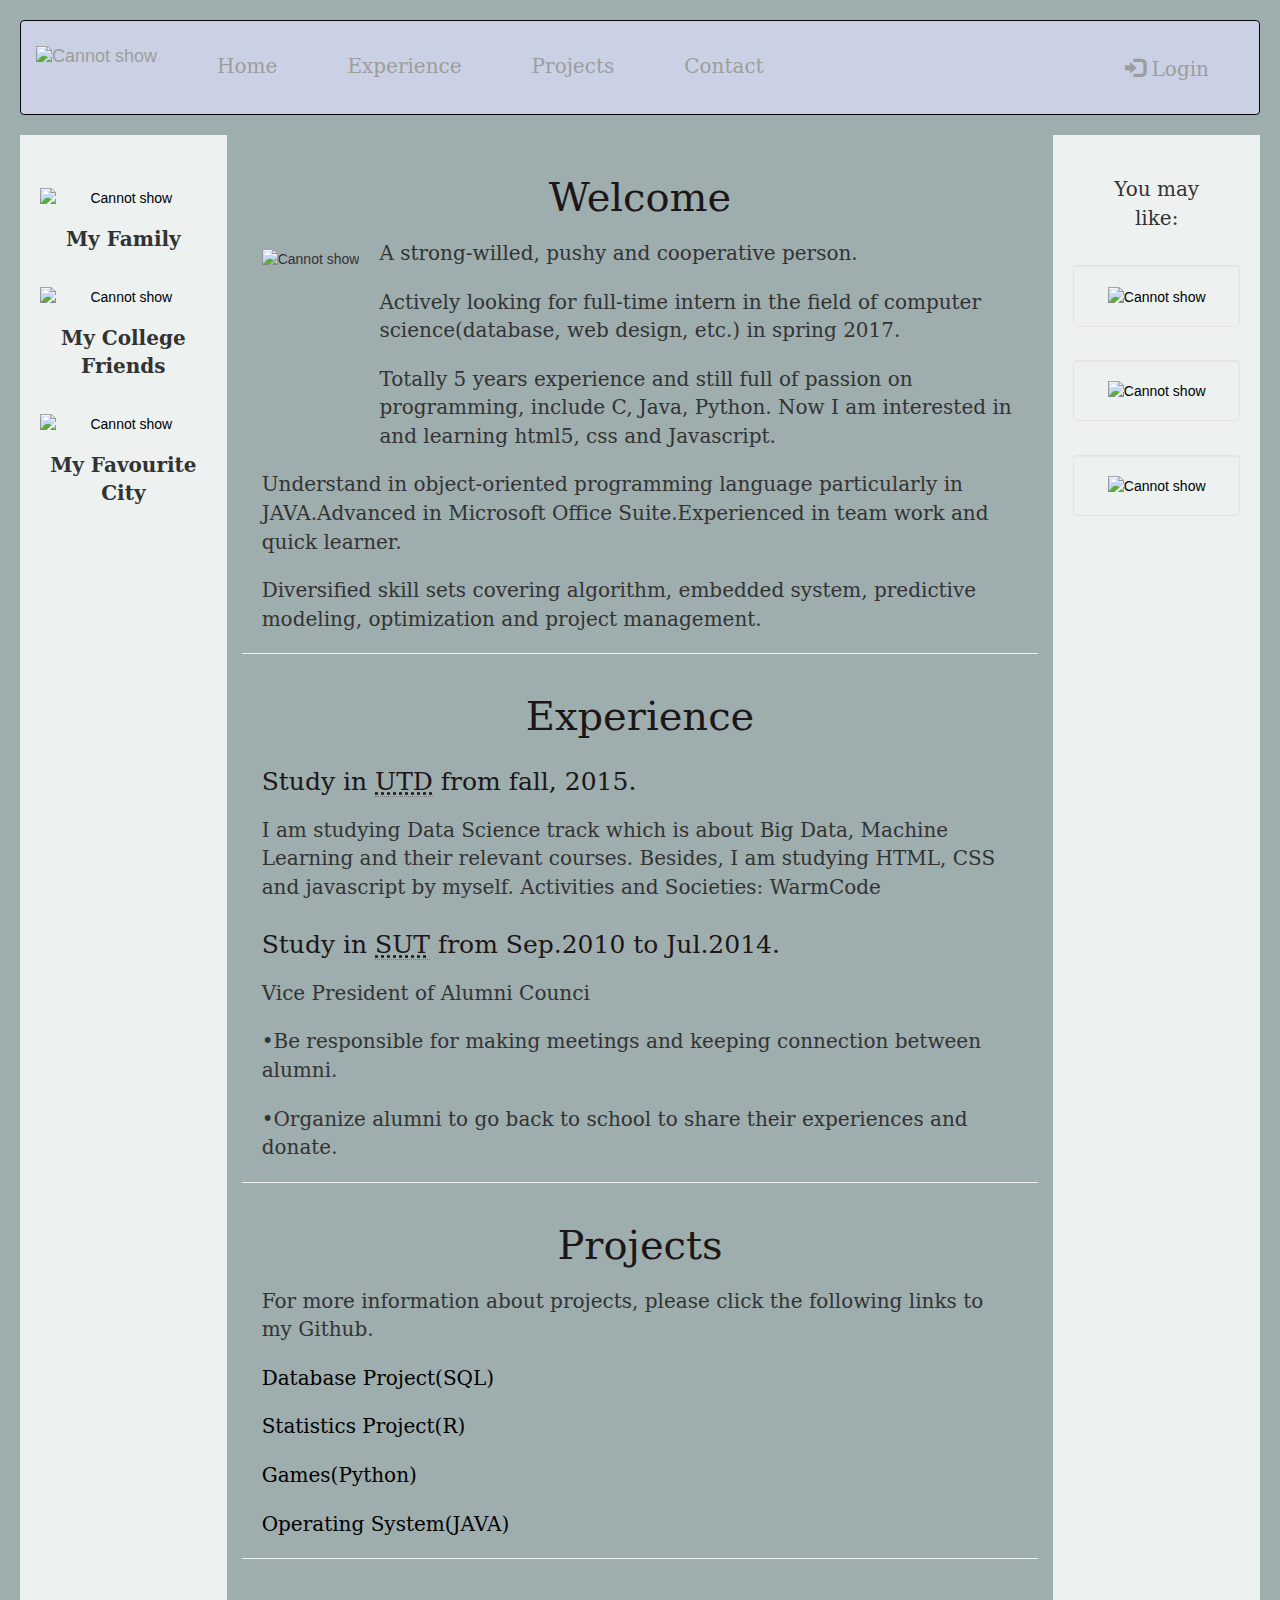
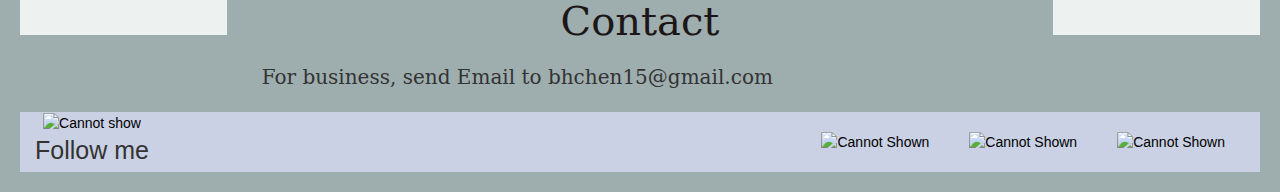
==== index.html @ 3da35b31 "Add files via upload" ====
<!DOCTYPE html>
<html lang="en">
<head>
<title>Bohao Chen</title>
<meta charset="utf-8">
<meta name="viewport" content="width=device-width, initial-scale=1">
<link rel="stylesheet" href="http://maxcdn.bootstrapcdn.com/bootstrap/3.3.7/css/bootstrap.min.css">
<link href="self.css" type="text/css" rel="stylesheet" />
<link rel = "icon" type = "image/ico" href = "http://www.utdallas.edu/~bxc151130/title.ico"/>
<script src="https://ajax.googleapis.com/ajax/libs/jquery/1.12.4/jquery.min.js"></script>
<script src="http://maxcdn.bootstrapcdn.com/bootstrap/3.3.7/js/bootstrap.min.js"></script>
</head>
<body>

<nav class="navbar navbar-inverse">
  <div class="container-fluid">
    <div class="navbar-header">
      <button type="button" class="navbar-toggle" data-toggle="collapse" data-target="#myNavbar">
        <span class="icon-bar"></span>
        <span class="icon-bar"></span>
        <span class="icon-bar"></span>
      </button>
      <a class="navbar-brand" href="http://www.utdallas.edu/~bxc151130"><img src="http://www.utdallas.edu/~bxc151130/title.ico" alt="Cannot show" title="Logo" class="Logo"></a>
    </div>
    <div class="collapse navbar-collapse" id="myNavbar">
      <ul class="nav navbar-nav">
        <li class="home"><a href="http://www.utdallas.edu/~bxc151130">Home</a></li>
        <li class="experience"><a href="#experience">Experience</a></li>
        <li class="projects"><a href="#projects">Projects</a></li>
        <li class="contact"><a href="#contact">Contact</a></li>
      </ul>
      <ul class="nav navbar-nav navbar-right">
        <li><a href="http://www.utdallas.edu/~bxc151130/login.html"><span class="glyphicon glyphicon-log-in"></span> Login</a></li>
      </ul>
    </div>
  </div>
</nav>
  
<div class="container-fluid text-center">
  <div class="row content">
    <div class="col-sm-2 sidenav left">
        <figure>
			<a  href="http://www.utdallas.edu/~bxc151130/family.jpg"><img src="http://www.utdallas.edu/~bxc151130/family.jpg" alt="Cannot show" title="My family" class="leftpic"></a>
			<figcaption >My Family</figcaption>
		</figure>
		<figure>
			<a href="http://www.utdallas.edu/~bxc151130/ppsb.png"><img src="http://www.utdallas.edu/~bxc151130/ppsb.png" alt="Cannot show" title="My friends" class="leftpic"></a>
			<figcaption >My College Friends</figcaption>
		</figure>
		<figure>
			<a  href="http://www.utdallas.edu/~bxc151130/seattle.jpeg" ><img src="http://www.utdallas.edu/~bxc151130/seattle.jpeg"  alt="Cannot show" title="My girlfriend" class="leftpic"></a>
			<figcaption >My Favourite City</figcaption>
	    </figure>
    </div>
    <div class="col-sm-8 text-left">
      <h1 id = "welcome">Welcome</h1>
		<img src="http://www.utdallas.edu/~bxc151130/me.png" alt="Cannot show" title="Myself" class="me">
			<p>A strong-willed, pushy and cooperative person.
			<p>Actively looking for full-time intern in the field of computer science(database, web design, etc.) in spring 2017.</p>
			<p>Totally 5 years experience and still full of passion on programming, include C, Java, Python. Now I am interested in and learning html5, css and Javascript.</p>
			<p>Understand in object-oriented programming language particularly in JAVA.Advanced in Microsoft Office Suite.Experienced in team work and quick learner.</p>
			<p>Diversified skill sets covering algorithm, embedded system, predictive modeling, optimization and project management.</p>
      <hr>
      <h1 id = "experience">Experience</h1>
      <h2>Study in&nbsp;<abbr title = "The University of Texas at Dallas">UTD</abbr> from fall, 2015.  </h2>
	  <p>I am studying Data Science track which is about Big Data, Machine Learning and their relevant courses. Besides, I am studying HTML, CSS and javascript by myself. Activities and Societies: WarmCode </p>
	  <h2>Study in&nbsp;<abbr title = "Shenyang University of Technology">SUT</abbr> from Sep.2010 to Jul.2014.  </h2>
	  <p>Vice President of Alumni Counci</p>
	  <p>•Be responsible for making meetings and keeping connection between alumni.</p>
	  <p>•Organize alumni to go back to school to share their experiences and donate.</p>
	  <hr>
	  <h1 id = projects>Projects</h1>
	  <P>For more information about projects, please click the following links to my Github.</p>
      <p><a href="https://github.com/harrywithcode/Database-Design">Database Project(SQL)</a></p>
	  <p><a href="https://github.com/harrywithcode/R_for_Statistic_Problems">Statistics Project(R)</a></p>
	  <p><a href="https://github.com/harrywithcode/Python_project">Games(Python)</a></p>
	  <p><a href="https://github.com/harrywithcode/Operating_System">Operating System(JAVA)</a></p>
	  <hr>
	  <h1 id="contact">Contact</h1>
      <p>For business, send Email to bhchen15@gmail.com</p>
    </div>
    <div class="col-sm-2 sidenav right">
	<p>You may like:</p>
      <div class="well">
        <a href="http://www.amazon.com"><img src="http://www.utdallas.edu/~bxc151130/amazon.png" alt="Cannot show" title="Amazon" class="rightpic"></a>
      </div>
      <div class="well">
        <a href="http://www.google.com"><img src="http://www.utdallas.edu/~bxc151130/google.png" alt="Cannot show" title="Google" class="rightpic"></a>
      </div>
	  <div class="well">
        <a href="http://www.github.com"><img src="http://www.utdallas.edu/~bxc151130/github.png" alt="Cannot show" title="Github" class="rightpic"></a>
      </div>
    </div>
  </div>
</div>

<footer class="container-fluid text-center">
	<div>
	<figure class="follow">
	<a href=""><img src="http://www.utdallas.edu/~bxc151130/followme.jpg" alt="Cannot show" title="Follow me"/> </a>
	<figcaption class="followword">Follow me</figcaption>
	</figure>
	</div>
	<div class="website1">
	<a  href="https://www.facebook.com/profile.php?id=100010272481266" title = "Facebook" target = _blank><img src = "http://www.utdallas.edu/~bxc151130/Logo_facebook.png" alt = "Cannot Shown" class="website"></a>
	</div>
	<div class="website1">
	<a  href="https://twitter.com/chen_bohao" title = "Twitter" target = _blank><img src = "http://www.utdallas.edu/~bxc151130/twitter-icon.png" alt = "Cannot Shown"  class="website"></a>
	</div>
	<div class="website1">
	<a  href="https://www.linkedin.com/in/bohaoc" title = "Linkedin" target = _blank><img src = "http://www.utdallas.edu/~bxc151130/linkedin-logo2.png" alt = "Cannot Shown" class="website"></a>
	</div>
	
	
</footer>

</body>
</html>
---- self.css ----
body {
    padding: 10px;
    margin: 10px;
	background-color:#9EADAE;
}

.navbar{
	background-color:#CAD1E4;
}

.navbar-nav a{
    display: inline-block; 
	margin:20px;
    text-decoration: none;    
    font-family: 'Adelle W01 Bold', 'Arvo', Constantia, "Lucida Bright", Lucidabright, 
    "Lucida Serif", Lucida, "DejaVu Serif", "Bitstream Vera Serif", "Liberation Serif", Georgia, serif;
	font-size: 20px;	
}

.navbar-brand{
	margin: 10px;
}

.col-sm-2 figcaption{
    font-family: 'Adelle W01 Bold', 'Arvo', Constantia, "Lucida Bright", Lucidabright, 
    "Lucida Serif", Lucida, "DejaVu Serif", "Bitstream Vera Serif", "Liberation Serif", Georgia, serif;
    font-weight: 700;
    text-align: center;
	font-size: 20px;
}

h1 {   
    text-align: center;
    font-family: 'Adelle W01 Bold', 'Arvo', Constantia, "Lucida Bright", Lucidabright, 
    "Lucida Serif", Lucida, "DejaVu Serif", "Bitstream Vera Serif", "Liberation Serif", Georgia, serif;
    font-size: 40px;
    font-weight: 500;
    margin-top:40px;
    color:#1C1616;
}

h2{
	font-family: 'Adelle W01 Bold', 'Arvo', Constantia, "Lucida Bright", Lucidabright, 
    "Lucida Serif", Lucida, "DejaVu Serif", "Bitstream Vera Serif", "Liberation Serif", Georgia, serif;
    font-size: 25px;
    font-weight: 300;
    margin-top:30px;
	margin-left:20px;
    color:#1C1616;
}
p{
	padding: 0;
	margin: 20px;
	font-family: 'Adelle W01 Bold', 'Arvo', Constantia, "Lucida Bright", Lucidabright, 
    "Lucida Serif", Lucida, "DejaVu Serif", "Bitstream Vera Serif", "Liberation Serif", Georgia, serif;
	font-size: 20px;
}
.me{
    float: left;
    margin: 20px;
	height:200px;
}
a:link{
	color:black;
}
a:visited{
	color:black;
}
a:hover{
	font-size:30px;
	color:green;
}
.leftpic {
    display: block;
    width: 100%;
    height: auto;
    margin-top: 20%;
    margin-bottom: 10%;
    margin-right: auto;
    margin-left: auto;
}

.left {
    
    background-color:#EDF2F1;
	margin-bottom:20px;

}

.right {
	
    background-color:#EDF2F1;
	margin-bottom:20px;
	float:right;

}

.rightpic {
    
    width: 100%;
    height: auto;
    
}

.well{
	margin-top:20%;
	margin-bottom:20%;
	background-color:#EDF2F1;
}



footer{
    
    background:#CAD1E4;
    clear: both;
   
}

.follow{
	float:left;
}

.followword{
	font-size: 25px;
    font-weight: 300;
}

.website{
    width:50px;
    margin:20px; 
    

}
.website1{
    float: right;
}


    
.row.content {
	height: 1500px;
}
  
.sidenav {
      padding: 20px;
      height: 100%;
}
    
   
@media screen and (max-width: 767px) {
      .sidenav {
        height: auto;
        padding: 15px;
      }
      .row.content {height:auto;}
}



.login-page {
  width: 360px;
  padding: 8% 0 0;
  margin: auto;
}
.form {
  position: relative;
  z-index: 1;
  background: #FFFFFF;
  max-width: 360px;
  margin: 0 auto 100px;
  padding: 45px;
  text-align: center;
  box-shadow: 0 0 20px 0 rgba(0, 0, 0, 0.2), 0 5px 5px 0 rgba(0, 0, 0, 0.24);
}
.form input {
  font-family: "Roboto", sans-serif;
  outline: 0;
  background: #f2f2f2;
  width: 100%;
  border: 0;
  margin: 0 0 15px;
  padding: 15px;
  box-sizing: border-box;
  font-size: 14px;
}
.form button {
  font-family: "Roboto", sans-serif;
  text-transform: uppercase;
  outline: 0;
  background: #A2A5EA;
  width: 100%;
  border: 0;
  padding: 15px;
  color: #FFFFFF;
  font-size: 14px;
  cursor: pointer;
}
.form button:hover,.form button:active,.form button:focus {
  background: black;
}
.form .message {
  margin: 15px 0 0;
  color: #b3b3b3;
  font-size: 12px;
}
.form .message a {
  color: #4CAF50;
  text-decoration: none;
}
.form .register-form {
  display: none;
}
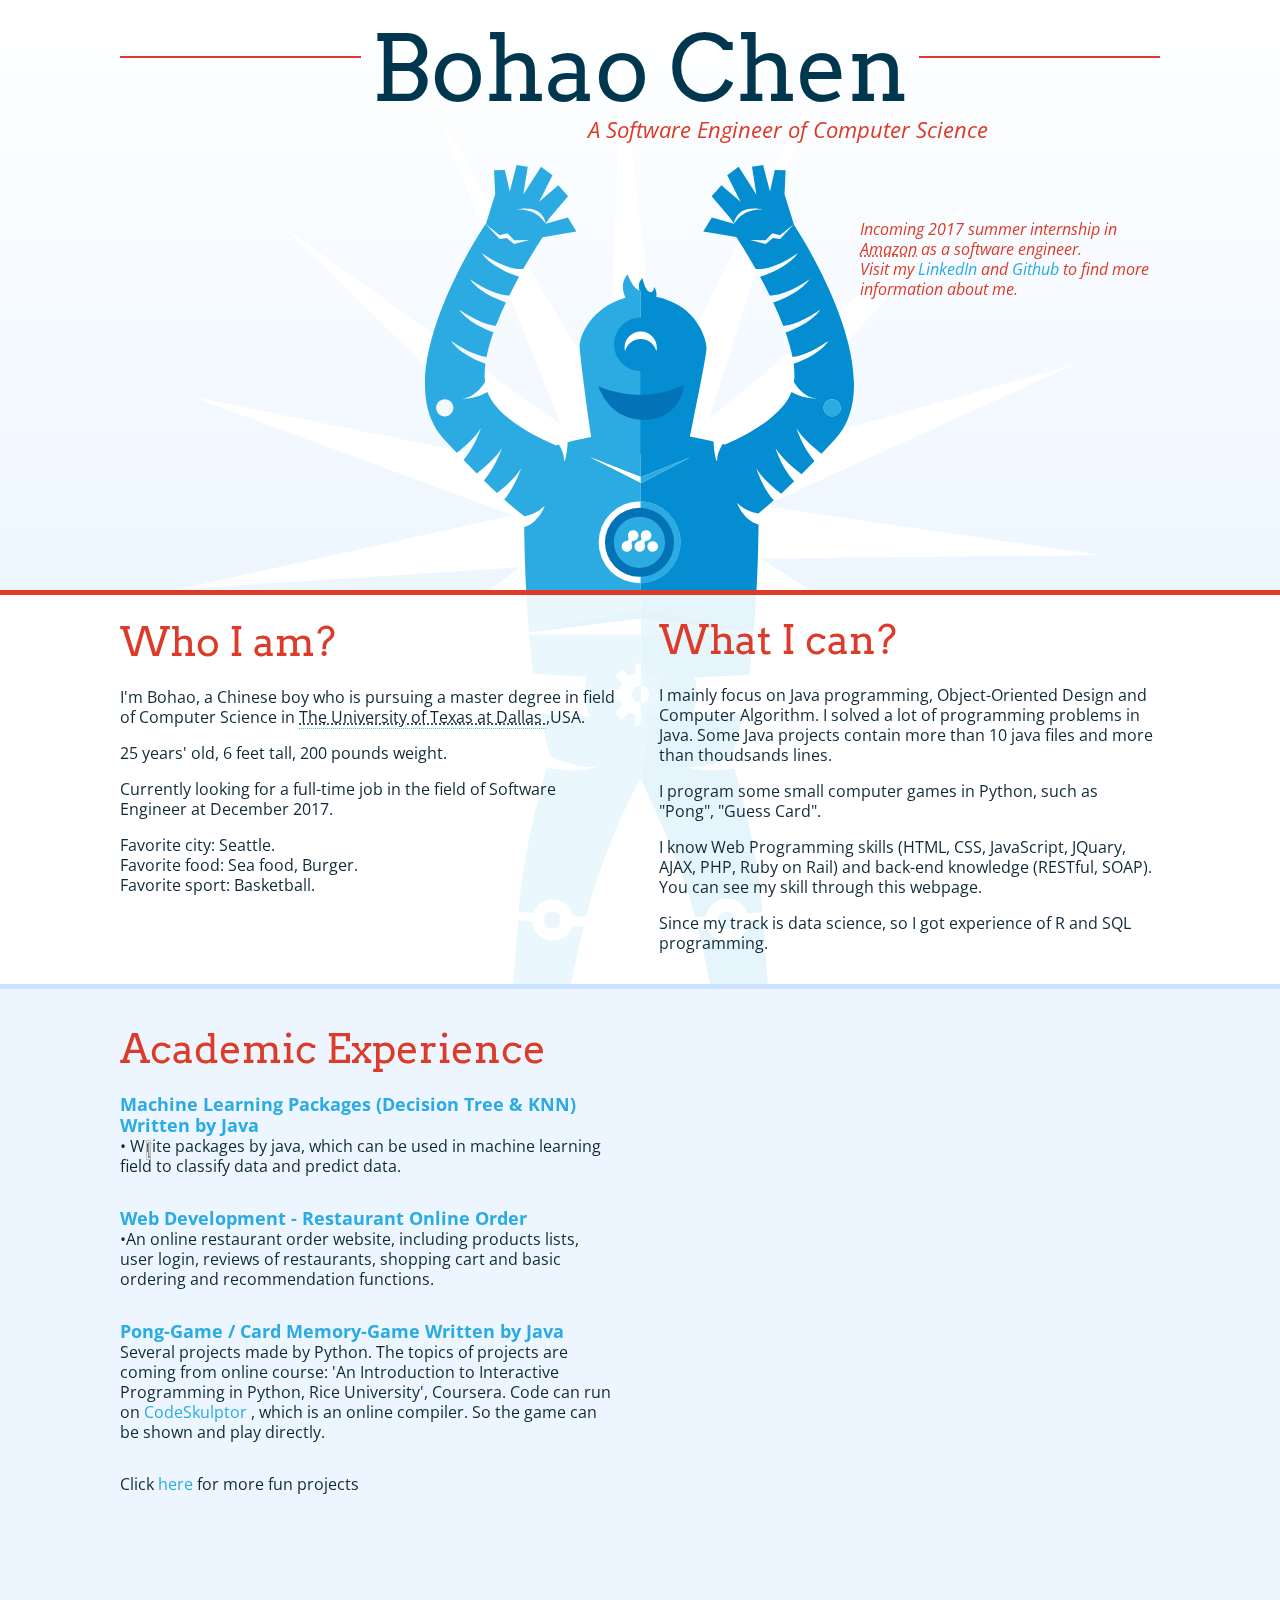
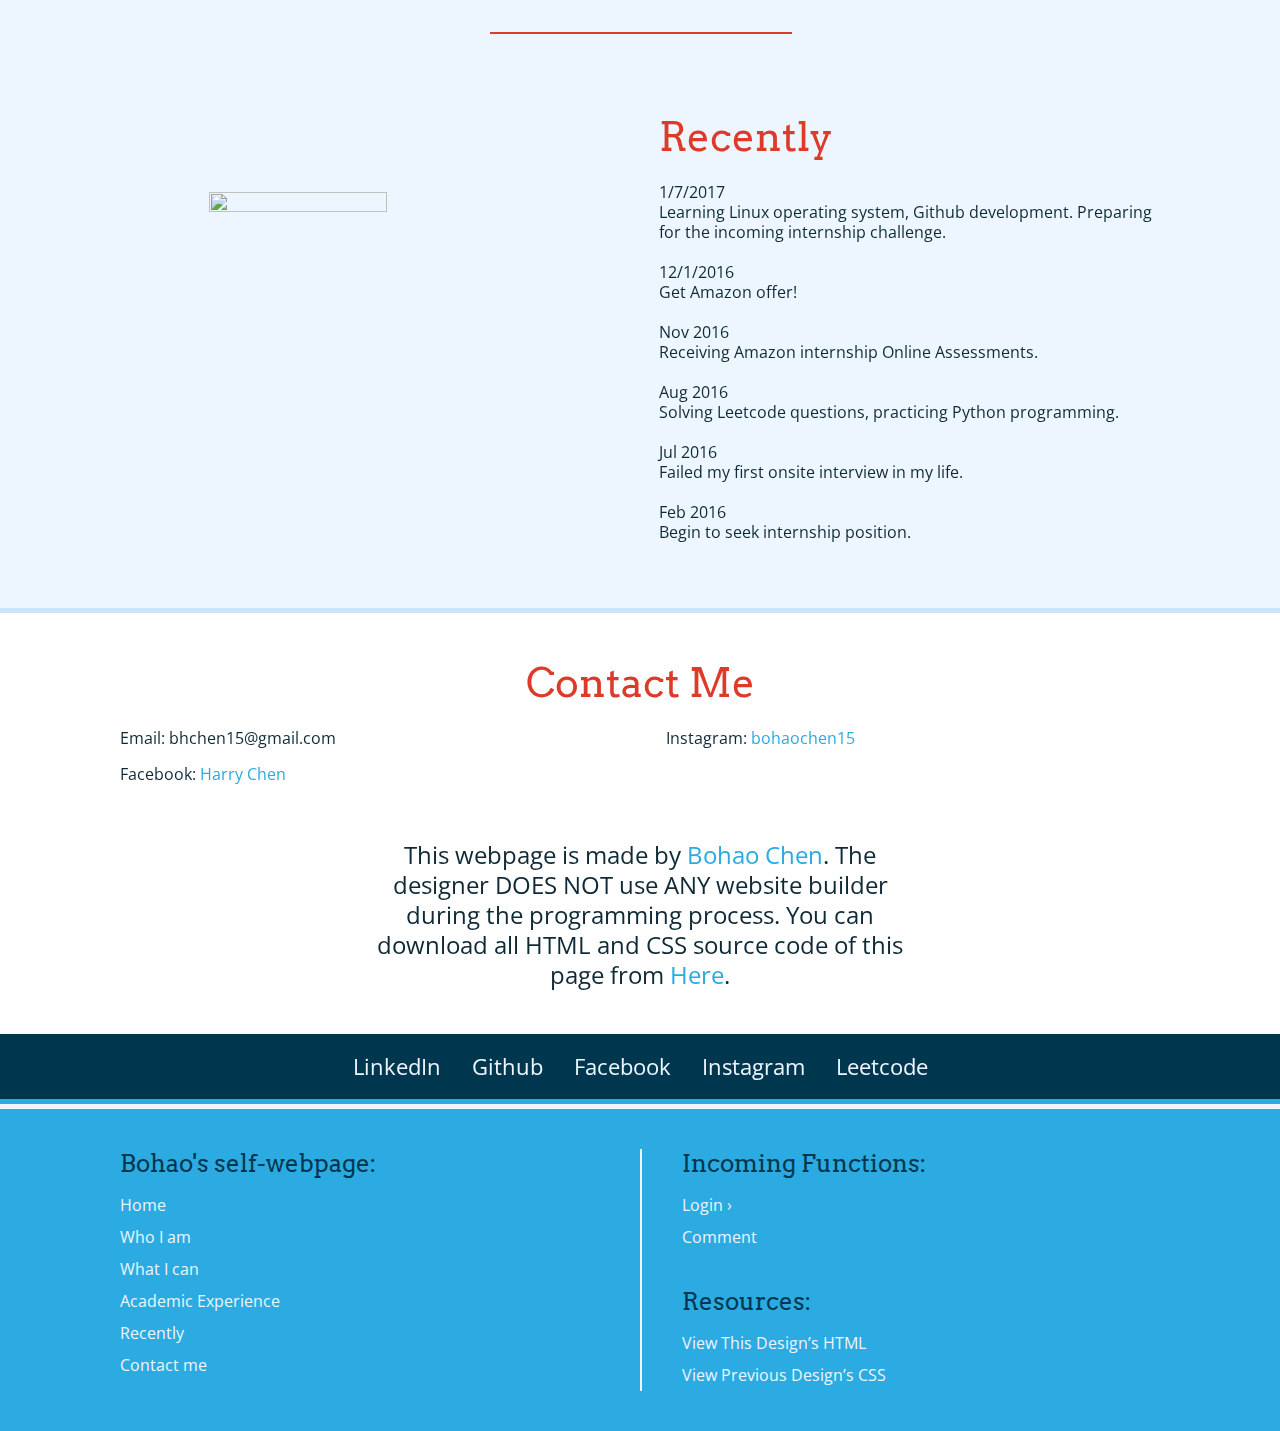
==== commit a1f0ee8d: "Add files via upload" ====
--- a/index.html
+++ b/index.html
@@ -1,119 +1,161 @@
-<!DOCTYPE html>
-<html lang="en">
-<head>
-<title>Bohao Chen</title>
-<meta charset="utf-8">
-<meta name="viewport" content="width=device-width, initial-scale=1">
-<link rel="stylesheet" href="http://maxcdn.bootstrapcdn.com/bootstrap/3.3.7/css/bootstrap.min.css">
-<link href="self.css" type="text/css" rel="stylesheet" />
-<link rel = "icon" type = "image/ico" href = "http://www.utdallas.edu/~bxc151130/title.ico"/>
-<script src="https://ajax.googleapis.com/ajax/libs/jquery/1.12.4/jquery.min.js"></script>
-<script src="http://maxcdn.bootstrapcdn.com/bootstrap/3.3.7/js/bootstrap.min.js"></script>
-</head>
-<body>
-
-<nav class="navbar navbar-inverse">
-  <div class="container-fluid">
-    <div class="navbar-header">
-      <button type="button" class="navbar-toggle" data-toggle="collapse" data-target="#myNavbar">
-        <span class="icon-bar"></span>
-        <span class="icon-bar"></span>
-        <span class="icon-bar"></span>
-      </button>
-      <a class="navbar-brand" href="http://www.utdallas.edu/~bxc151130"><img src="http://www.utdallas.edu/~bxc151130/title.ico" alt="Cannot show" title="Logo" class="Logo"></a>
-    </div>
-    <div class="collapse navbar-collapse" id="myNavbar">
-      <ul class="nav navbar-nav">
-        <li class="home"><a href="http://www.utdallas.edu/~bxc151130">Home</a></li>
-        <li class="experience"><a href="#experience">Experience</a></li>
-        <li class="projects"><a href="#projects">Projects</a></li>
-        <li class="contact"><a href="#contact">Contact</a></li>
-      </ul>
-      <ul class="nav navbar-nav navbar-right">
-        <li><a href="http://www.utdallas.edu/~bxc151130/login.html"><span class="glyphicon glyphicon-log-in"></span> Login</a></li>
-      </ul>
-    </div>
-  </div>
-</nav>
-  
-<div class="container-fluid text-center">
-  <div class="row content">
-    <div class="col-sm-2 sidenav left">
-        <figure>
-			<a  href="http://www.utdallas.edu/~bxc151130/family.jpg"><img src="http://www.utdallas.edu/~bxc151130/family.jpg" alt="Cannot show" title="My family" class="leftpic"></a>
-			<figcaption >My Family</figcaption>
-		</figure>
-		<figure>
-			<a href="http://www.utdallas.edu/~bxc151130/ppsb.png"><img src="http://www.utdallas.edu/~bxc151130/ppsb.png" alt="Cannot show" title="My friends" class="leftpic"></a>
-			<figcaption >My College Friends</figcaption>
-		</figure>
-		<figure>
-			<a  href="http://www.utdallas.edu/~bxc151130/seattle.jpeg" ><img src="http://www.utdallas.edu/~bxc151130/seattle.jpeg"  alt="Cannot show" title="My girlfriend" class="leftpic"></a>
-			<figcaption >My Favourite City</figcaption>
-	    </figure>
-    </div>
-    <div class="col-sm-8 text-left">
-      <h1 id = "welcome">Welcome</h1>
-		<img src="http://www.utdallas.edu/~bxc151130/me.png" alt="Cannot show" title="Myself" class="me">
-			<p>A strong-willed, pushy and cooperative person.
-			<p>Actively looking for full-time intern in the field of computer science(database, web design, etc.) in spring 2017.</p>
-			<p>Totally 5 years experience and still full of passion on programming, include C, Java, Python. Now I am interested in and learning html5, css and Javascript.</p>
-			<p>Understand in object-oriented programming language particularly in JAVA.Advanced in Microsoft Office Suite.Experienced in team work and quick learner.</p>
-			<p>Diversified skill sets covering algorithm, embedded system, predictive modeling, optimization and project management.</p>
-      <hr>
-      <h1 id = "experience">Experience</h1>
-      <h2>Study in&nbsp;<abbr title = "The University of Texas at Dallas">UTD</abbr> from fall, 2015.  </h2>
-	  <p>I am studying Data Science track which is about Big Data, Machine Learning and their relevant courses. Besides, I am studying HTML, CSS and javascript by myself. Activities and Societies: WarmCode </p>
-	  <h2>Study in&nbsp;<abbr title = "Shenyang University of Technology">SUT</abbr> from Sep.2010 to Jul.2014.  </h2>
-	  <p>Vice President of Alumni Counci</p>
-	  <p>•Be responsible for making meetings and keeping connection between alumni.</p>
-	  <p>•Organize alumni to go back to school to share their experiences and donate.</p>
-	  <hr>
-	  <h1 id = projects>Projects</h1>
-	  <P>For more information about projects, please click the following links to my Github.</p>
-      <p><a href="https://github.com/harrywithcode/Database-Design">Database Project(SQL)</a></p>
-	  <p><a href="https://github.com/harrywithcode/R_for_Statistic_Problems">Statistics Project(R)</a></p>
-	  <p><a href="https://github.com/harrywithcode/Python_project">Games(Python)</a></p>
-	  <p><a href="https://github.com/harrywithcode/Operating_System">Operating System(JAVA)</a></p>
-	  <hr>
-	  <h1 id="contact">Contact</h1>
-      <p>For business, send Email to bhchen15@gmail.com</p>
-    </div>
-    <div class="col-sm-2 sidenav right">
-	<p>You may like:</p>
-      <div class="well">
-        <a href="http://www.amazon.com"><img src="http://www.utdallas.edu/~bxc151130/amazon.png" alt="Cannot show" title="Amazon" class="rightpic"></a>
-      </div>
-      <div class="well">
-        <a href="http://www.google.com"><img src="http://www.utdallas.edu/~bxc151130/google.png" alt="Cannot show" title="Google" class="rightpic"></a>
-      </div>
-	  <div class="well">
-        <a href="http://www.github.com"><img src="http://www.utdallas.edu/~bxc151130/github.png" alt="Cannot show" title="Github" class="rightpic"></a>
-      </div>
-    </div>
-  </div>
-</div>
-
-<footer class="container-fluid text-center">
-	<div>
-	<figure class="follow">
-	<a href=""><img src="http://www.utdallas.edu/~bxc151130/followme.jpg" alt="Cannot show" title="Follow me"/> </a>
-	<figcaption class="followword">Follow me</figcaption>
-	</figure>
-	</div>
-	<div class="website1">
-	<a  href="https://www.facebook.com/profile.php?id=100010272481266" title = "Facebook" target = _blank><img src = "http://www.utdallas.edu/~bxc151130/Logo_facebook.png" alt = "Cannot Shown" class="website"></a>
-	</div>
-	<div class="website1">
-	<a  href="https://twitter.com/chen_bohao" title = "Twitter" target = _blank><img src = "http://www.utdallas.edu/~bxc151130/twitter-icon.png" alt = "Cannot Shown"  class="website"></a>
-	</div>
-	<div class="website1">
-	<a  href="https://www.linkedin.com/in/bohaoc" title = "Linkedin" target = _blank><img src = "http://www.utdallas.edu/~bxc151130/linkedin-logo2.png" alt = "Cannot Shown" class="website"></a>
-	</div>
-	
-	
-</footer>
-
-</body>
-</html>
-
+<!DOCTYPE html>
+<html lang="en">
+<head>
+	<meta charset="utf-8">
+	<title>Bohao Chen</title>
+
+	<link rel="stylesheet" media="screen" href="style.css">
+	<link rel = "icon" type = "image/ico" href = "http://www.utdallas.edu/~bxc151130/title.ico"/>
+	<meta name="viewport" content="width=device-width, initial-scale=1.0">
+	<meta name="author" content="Bohao Chen">
+	<meta name="description" content="Self webpage, Bohao Chen">
+	
+
+	<!--[if lt IE 9]>
+	<script src="script/html5shiv.js"></script>
+	<![endif]-->
+</head>
+
+<body id="css-zen-garden">
+<div class="page-wrapper">
+
+	<section class="intro" id="zen-intro">
+		<header role="banner">
+			<h1>Bohao Chen</h1>
+			<h2>A Software Engineer of Computer Science</h2>
+		</header>
+
+		<div class="summary" id="zen-summary" role="article">
+			<p>Incoming 2017 summer internship in <abbr title="Top American electronic commerce and cloud computing company">Amazon</abbr> as a software engineer.</p>
+			<p>Visit my <a href="https://www.linkedin.com/in/bohaoc" title="LinkedIn">LinkedIn</a> and <a href="https://github.com/harrywithcode" title="Github">Github</a> to find more information about me.</p>
+		</div>
+
+		<div class="preamble" id="zen-preamble" role="article">
+			</br>
+			</br>
+			<h3>Who I am?</h3>
+			<p>I'm Bohao, a Chinese boy who is pursuing a master degree in field of Computer Science in <abbr title="Top university in field of computer science in USA">The University of Texas at Dallas </abbr> ,USA.</p>
+			<p>25 years' old, 6 feet tall, 200 pounds weight. </p>
+			<p>Currently looking for a full-time job in the field of Software Engineer at December 2017.</p>
+			<p>Favorite city: Seattle.</br>Favorite food: Sea food, Burger.</br>Favorite sport: Basketball.</p>
+		</div>
+	</section>
+
+	<div class="main supporting" id="zen-supporting" role="main">
+		<div class="explanation" id="zen-explanation" role="article">
+			<h3>What I can?</h3>
+			<p>I mainly focus on Java programming, Object-Oriented Design and Computer Algorithm. I solved a lot of programming problems in Java. Some Java projects contain more than 10 java files and more than thoudsands lines. </p>
+			<p>I program some small computer games in Python, such as "Pong", "Guess Card".</p>
+			<p>I know Web Programming skills (HTML, CSS, JavaScript, JQuary, AJAX, PHP, Ruby on Rail) and back-end knowledge (RESTful, SOAP). You can see my skill through this webpage.</p>
+			<p>Since my track is data science, so I got experience of R and SQL programming.</p>
+		</div>
+
+		<div class="participation" id="zen-participation" role="article">
+			<h3>Academic Experience</h3>
+			<p> <b><a class="projectLink" href="https://github.com/harrywithcode/Machine-Learning-java" title="Source code in Github">Machine Learning Packages (Decision Tree & KNN) Written by Java</a></b></br>• Write packages by java, which can be used in machine learning field to classify data and predict data.</p>
+			<p><b><a class="projectLink" href="https://github.com/harrywithcode/Web-Development" title="Source code in Github">Web Development - Restaurant Online Order</a></b></br>•An online restaurant order website, including products lists, user login, reviews of restaurants, shopping cart and basic ordering and recommendation functions.</p>
+			<p><b><a class="projectLink" href="https://github.com/harrywithcode/Python_project" title="Source code in Github">Pong-Game / Card Memory-Game Written by Java</a></b></br>Several projects made by Python. The topics of projects are coming from online course: 'An Introduction to Interactive Programming in Python, Rice University', Coursera. 
+			Code can run on <a href="http://www.codeskulptor.org/">CodeSkulptor</a> , which is an online compiler. So the game can be shown and play directly.</p>
+			<p>Click <a href="https://github.com/harrywithcode">here</a> for more fun projects</p>
+			<p><img src="http://www.utdallas.edu/~bxc151130/zhengshigengxin.jpg"></p>
+		</div>
+
+		<div class="benefits" id="zen-benefits" role="article">
+			<h3>Recently</h3>
+			<p><img src="http://www.utdallas.edu/~bxc151130/xuexigengxin.png">
+			1/7/2017</br>
+			Learning Linux operating system, Github development. Preparing for the incoming internship challenge.</br>
+			</br>12/1/2016</br>
+			Get Amazon offer!</br>
+			</br>Nov 2016</br>
+			Receiving Amazon internship Online Assessments.</br>
+			</br>Aug 2016</br>
+			Solving Leetcode questions, practicing Python programming.</br>
+			</br>Jul 2016</br>
+			Failed my first onsite interview in my life.</br>
+			</br>Feb 2016</br>
+			Begin to seek internship position.</br>
+			</p>
+		</div>
+
+		<div class="requirements" id="zen-requirements" role="article">
+			<h3>Contact Me</h3>
+			<p>Email: bhchen15@gmail.com</p>
+			<p>Facebook: <a href="https://www.facebook.com/profile.php?id=100010272481266">Harry Chen</a></p>
+			<p>Instagram: <a href="https://www.instagram.com/bohaochen15/?hl=en">bohaochen15</a></p>
+			
+			<p role="contentinfo">This webpage is made by <a href="https://www.linkedin.com/in/bohaoc">Bohao Chen</a>. The designer DOES NOT use ANY website builder during the programming process. You can download all HTML and CSS source code of this page from <a href="https://github.com/harrywithcode/self-webpage/tree/version-1.2">Here</a>.</p>
+		</div>
+
+		<footer>
+			<a href="https://www.linkedin.com/in/bohaoc" title="LinkedIn" class="zen-validate-html">LinkedIn</a>
+			<a href="https://github.com/harrywithcode" title="Github" class="zen-validate-css">Github</a>
+			<a href="https://www.facebook.com/profile.php?id=100010272481266" title="Facebook" class="zen-license">Facebook</a>
+			<a href="https://www.instagram.com/bohaochen15/?hl=en" title="Instagram" class="zen-accessibility">Instagram</a>
+			<a href="https://leetcode.com/harrywithcode/" title="Leetcode" class="zen-github">Leetcode</a>
+		</footer>
+
+	</div>
+
+
+	<aside class="sidebar" role="complementary">
+		<div class="wrapper">
+
+			<div class="design-selection" id="design-selection">
+				<h3 class="select">Bohao's self-webpage:</h3>
+				<nav role="navigation">
+					<ul>
+					<li>
+						<a href="#zen-intro" class="design-name">Home</a>
+					</li>					<li>
+						<a href="#zen-preamble" class="design-name">Who I am</a>
+					</li>					<li>
+						<a href="#zen-preamble" class="design-name">What I can</a> 
+					</li>					<li>
+						<a href="#zen-participation" class="design-name">Academic Experience</a> 
+					</li>					<li>
+						<a href="#zen-benefits" class="design-name">Recently</a>
+					</li>					<li>
+						<a href="#zen-requirements" class="design-name">Contact me</a>
+					</li>					<li>
+					</ul>
+				</nav>
+			</div>
+
+			<div class="design-archives" id="design-archives">
+				<h3 class="archives">Incoming Functions:</h3>
+				<nav role="navigation">
+					<ul>
+						<li class="next">
+							<a href="">
+								Login <span class="indicator">&rsaquo;</span>
+							</a>
+						</li>
+						<li class="viewall">
+							<a href="" title="Comment">
+								Comment</a>
+						</li>
+					</ul>
+				</nav>
+			</div>
+
+			<div class="zen-resources" id="zen-resources">
+				<h3 class="resources">Resources:</h3>
+				<ul>
+					<li class="view-css">
+						<a href="https://github.com/harrywithcode/self-webpage/tree/version-1.2" title="View the source CSS file of the currently-viewed design.">
+							View This Design&#8217;s HTML</a>
+					</li>
+					<li class="css-resources">
+						<a href="https://github.com/harrywithcode/self-webpage/tree" title="Links to great sites with information on using CSS.">
+							View Previous Design&#8217;s CSS</a>
+					</li>
+				</ul>
+			</div>
+		</div>
+	</aside>
+
+
+</div>
+</body>
+</html>--- a/style.css
+++ b/style.css
@@ -0,0 +1,830 @@
+/*
+                   _ooOoo_
+                  o8888888o
+                  88" . "88
+                  (| -_- |)
+                  O\  =  /O
+               ____/`---'\____
+             .'  \\|     |//  `.
+            /  \\|||  :  |||//  \
+           /  _||||| -:- |||||-  \
+           |   | \\\  -  /// |   |
+           | \_|  ''\---/''  |   |
+           \  .-\__  `-`  ___/-. /
+         ___`. .'  /--.--\  `. . __
+      ."" '<  `.___\_<|>_/___.'  >'"".
+     | | :  `- \`.;`\ _ /`;.`/ - ` : | |
+     \  \ `-.   \_ __\ /__ _/   .-` /  /
+======`-.____`-.___\_____/___.-`____.-'======
+                   `=---='
+^^^^^^^^^^^^^^^^^^^^^^^^^^^^^^^^^^^^^^^^^^^^^
+         佛祖保佑       永无BUG
+*/
+
+@import url('http://fonts.googleapis.com/css?family=Arvo:700|Open+Sans:400italic,400');
+
+@import url('http://fast.fonts.com/cssapi/95b765fd-fae4-4f1b-8155-d8244914a5c6.css');
+
+aside,
+footer,
+header,
+nav,
+section {
+  display: block;
+}
+[hidden] {
+  display: none;
+}
+html {
+  font-family: sans-serif;
+  -ms-text-size-adjust: 100%;
+  -webkit-text-size-adjust: 100%;
+}
+body {
+  margin: 0;
+}
+a:focus {
+  outline: thin dotted;
+}
+a:active,
+a:hover {
+  outline: 0;
+}
+h1 {
+  font-size: 2em;
+  margin: 0.67em 0;
+}
+abbr[title] {
+  border-bottom: 1px dotted;
+}
+fieldset {
+  border: 1px solid #c0c0c0;
+  margin: 0 2px;
+  padding: 0.35em 0.625em 0.75em;
+}
+body {
+  color: #0f2a36;
+  font-family: 'Open Sans', Frutiger, "Frutiger Linotype", Univers, Calibri, "Gill Sans", "Gill Sans MT", "Myriad Pro", Myriad, "DejaVu Sans Condensed", "Liberation Sans", "Nimbus Sans L", Tahoma, Geneva, "Helvetica Neue", Helvetica, Arial, sans-serif;
+  font-size: 16px;
+  line-height: 1.25em;
+}
+h1 {
+  font-family: 'Adelle W01 Bold', 'Arvo', Constantia, "Lucida Bright", Lucidabright, "Lucida Serif", Lucida, "DejaVu Serif", "Bitstream Vera Serif", "Liberation Serif", Georgia, serif;
+  font-size: 91px;
+  font-weight: 500;
+}
+h2 {
+  color: #dd3b2a;
+  font-size: 22px;
+  font-style: italic;
+  font-weight: 400;
+}
+h3 {
+  color: #dd3b2a;
+  font-family: 'Adelle W01 Bold', 'Arvo', Constantia, "Lucida Bright", Lucidabright, "Lucida Serif", Lucida, "DejaVu Serif", "Bitstream Vera Serif", "Liberation Serif", Georgia, serif;
+  font-size: 40px;
+  font-weight: 500;
+  line-height: 1.25em;
+  margin: 0.5em 0;
+}
+h3 + p {
+  margin-top: 0;
+}
+a {
+  color: #2babe1;
+  text-decoration: none;
+}
+abbr[title] {
+  border: none;
+}
+.preamble abbr,
+.supporting div abbr,
+.requirements abbr {
+  border-bottom: 1px dotted #30e0ad;
+}
+.preamble abbr:hover:after,
+.supporting div abbr:hover:after,
+.requirements abbr:hover:after {
+  content: ' (' attr(title) ')';
+  text-shadow: 0 0 1em #dd3b2a;
+}
+.spin from {
+  -webkit-transform: rotate(0deg);
+  -moz-transform: rotate(0deg);
+  -ms-transform: rotate(0deg);
+  -o-transform: rotate(0deg);
+  transform: rotate(0deg);
+}
+.spin to {
+  -webkit-transform: rotate(360deg);
+  -moz-transform: rotate(360deg);
+  -ms-transform: rotate(360deg);
+  -o-transform: rotate(360deg);
+  transform: rotate(360deg);
+}
+.rise from {
+  top: 100%;
+}
+.rise to {
+  top: 165px;
+}
+.rise-short from {
+  top: 100%;
+}
+.rise-short to {
+  top: 275px;
+}
+@-webkit-keyframes spin {
+  from {
+    -webkit-transform: rotate(0deg);
+    -moz-transform: rotate(0deg);
+    -ms-transform: rotate(0deg);
+    -o-transform: rotate(0deg);
+    transform: rotate(0deg);
+  }
+  to {
+    -webkit-transform: rotate(360deg);
+    -moz-transform: rotate(360deg);
+    -ms-transform: rotate(360deg);
+    -o-transform: rotate(360deg);
+    transform: rotate(360deg);
+  }
+}
+@-moz-keyframes spin {
+  from {
+    -webkit-transform: rotate(0deg);
+    -moz-transform: rotate(0deg);
+    -ms-transform: rotate(0deg);
+    -o-transform: rotate(0deg);
+    transform: rotate(0deg);
+  }
+  to {
+    -webkit-transform: rotate(360deg);
+    -moz-transform: rotate(360deg);
+    -ms-transform: rotate(360deg);
+    -o-transform: rotate(360deg);
+    transform: rotate(360deg);
+  }
+}
+@-ms-keyframes spin {
+  from {
+    -webkit-transform: rotate(0deg);
+    -moz-transform: rotate(0deg);
+    -ms-transform: rotate(0deg);
+    -o-transform: rotate(0deg);
+    transform: rotate(0deg);
+  }
+  to {
+    -webkit-transform: rotate(360deg);
+    -moz-transform: rotate(360deg);
+    -ms-transform: rotate(360deg);
+    -o-transform: rotate(360deg);
+    transform: rotate(360deg);
+  }
+}
+@-o-keyframes spin {
+  from {
+    -webkit-transform: rotate(0deg);
+    -moz-transform: rotate(0deg);
+    -ms-transform: rotate(0deg);
+    -o-transform: rotate(0deg);
+    transform: rotate(0deg);
+  }
+  to {
+    -webkit-transform: rotate(360deg);
+    -moz-transform: rotate(360deg);
+    -ms-transform: rotate(360deg);
+    -o-transform: rotate(360deg);
+    transform: rotate(360deg);
+  }
+}
+@keyframes spin {
+  from {
+    -webkit-transform: rotate(0deg);
+    -moz-transform: rotate(0deg);
+    -ms-transform: rotate(0deg);
+    -o-transform: rotate(0deg);
+    transform: rotate(0deg);
+  }
+  to {
+    -webkit-transform: rotate(360deg);
+    -moz-transform: rotate(360deg);
+    -ms-transform: rotate(360deg);
+    -o-transform: rotate(360deg);
+    transform: rotate(360deg);
+  }
+}
+@-webkit-keyframes rise {
+  from {
+    top: 100%;
+  }
+  to {
+    top: 165px;
+  }
+}
+@-moz-keyframes rise {
+  from {
+    top: 100%;
+  }
+  to {
+    top: 165px;
+  }
+}
+@-ms-keyframes rise {
+  from {
+    top: 100%;
+  }
+  to {
+    top: 165px;
+  }
+}
+@-o-keyframes rise {
+  from {
+    top: 100%;
+  }
+  to {
+    top: 165px;
+  }
+}
+@keyframes rise {
+  from {
+    top: 100%;
+  }
+  to {
+    top: 165px;
+  }
+}
+@-webkit-keyframes rise-short {
+  from {
+    top: 100%;
+  }
+  to {
+    top: 275px;
+  }
+}
+@-moz-keyframes rise-short {
+  from {
+    top: 100%;
+  }
+  to {
+    top: 275px;
+  }
+}
+@-ms-keyframes rise-short {
+  from {
+    top: 100%;
+  }
+  to {
+    top: 275px;
+  }
+}
+@-o-keyframes rise-short {
+  from {
+    top: 100%;
+  }
+  to {
+    top: 275px;
+  }
+}
+@keyframes rise-short {
+  from {
+    top: 100%;
+  }
+  to {
+    top: 275px;
+  }
+}
+aside:before {
+  -webkit-animation: spin 8s infinite linear;
+  -moz-animation: spin 8s infinite linear;
+  -ms-animation: spin 8s infinite linear;
+  -o-animation: spin 8s infinite linear;
+}
+aside:after {
+  -webkit-animation: rise 1.5s 1 ease;
+  -moz-animation: rise 1.5s 1 ease;
+  -ms-animation: rise 1.5s 1 ease;
+  -o-animation: rise 1.5s 1 ease;
+}
+header {
+  margin: 0 auto;
+  max-width: 1040px;
+  position: relative;
+  text-align: center;
+  top: 0;
+  width: 100%;
+  z-index: 1;
+}
+header h1 {
+  border-top: 4px solid white;
+  color: #00374f;
+  display: inline-block;
+  min-height: 70px;
+  margin: 55px auto 0;
+  padding: 0 10px;
+  z-index: 2;
+}
+header h1:after {
+  background-color: #dd3b2a;
+  content: '';
+  height: 2px;
+  left: 0;
+  margin-top: -3px;
+  position: absolute;
+  width: 100%;
+  z-index: -1;
+}
+header h2 {
+  text-align: right;
+  max-width: 695px;
+  margin: -10px auto 0;
+  width: 100%;
+}
+b {
+	font-size:18px;
+}
+a.projectLink:hover {
+	color:blue;
+}
+.summary {
+  position: relative;
+  max-width: 1040px;
+  margin: 80px auto 0;
+  width: 100%;
+  z-index: 2;
+}
+.summary p {
+  clear: right;
+  color: #dd3b2a;
+  float: right;
+  font-style: italic;
+  margin: 0;
+  width: 300px;
+}
+.summary p a:last-child {
+  white-space: nowrap;
+}
+.preamble {
+  clear: left;
+  float: left;
+  left: 50%;
+  margin-left: -520px;
+  max-width: 495px;
+  position: relative;
+  top: 298px;
+  width: 50%;
+  z-index: 4;
+}
+.intro {
+  background: #edf6ff;
+  background: -moz-linear-gradient(top, #ffffff 0%, #edf6ff 100%);
+  background: -webkit-gradient(linear, left top, left bottom, color-stop(0%, #ffffff), color-stop(100%, #edf6ff));
+  background: -webkit-linear-gradient(top, #ffffff 0%, #edf6ff 100%);
+  background: -o-linear-gradient(top, #ffffff 0%, #edf6ff 100%);
+  background: -ms-linear-gradient(top, #ffffff 0%, #edf6ff 100%);
+  background: linear-gradient(to bottom, #ffffff 0%, #edf6ff 100%);
+  float: left;
+  height: 590px;
+  width: 100%;
+}
+.supporting {
+  background-color: rgba(255, 255, 255, 0.9);
+  border-top: 5px solid #dd3b2a;
+  border-bottom: 5px solid #2babe1;
+  float: left;
+  position: relative;
+  width: 100%;
+  z-index: 3;
+}
+.supporting > * {
+  float: left;
+  width: 50%;
+}
+.explanation {
+  float: left;
+  margin-left: 1.5%;
+  max-width: 495px;
+  padding-bottom: 15px;
+  position: relative;
+  left: 50%;
+}
+.participation {
+  background: #edf6ff;
+  border-top: 5px solid #cce4fb;
+  padding-top: 15px;
+  width: 100%;
+}
+.participation h3,
+.participation p {
+  clear: left;
+  float: left;
+  left: 50%;
+  margin-left: -520px;
+  max-width: 495px;
+  position: relative;
+}
+.participation img {
+  clear: right;
+  display: block;
+  height: 50%;
+  left: 130%;
+  margin-top: -386px;
+  position: relative;
+  width: 50%;
+}
+.benefits {
+  background-color: #edf6ff;
+  border-bottom: 5px solid #cce4fb;
+  margin-bottom: 25px;
+  padding: 150px 0 50px 0;
+  width: 100%;
+}
+.benefits h3,
+.benefits p {
+  display:inline;
+  clear: left;
+  float: left;
+  left: 50%;
+  margin-left: 1.5%;
+  max-width: 495px;
+  min-width: 312px;
+  position: relative;
+  width: 50%;
+}
+.benefits:before {
+  border: 1px solid #dd3b2a;
+  content: '';
+  display: block;
+  height: 0px;
+  left: 50%;
+  position: absolute;
+  margin: -60px 0 0 -150px;
+  width: 300px;
+}
+
+.benefits img {
+  display: inline;
+  float: left;
+  height: 60%;
+  left: 10%;
+  margin: 10px 0 0 -500px;
+  position: relative;
+  width: 60%;
+}
+.requirements {
+  left: 50%;
+  margin-left: -520px;
+  max-width: 1040px;
+  min-height: 350px;
+  position: relative;
+  width: 100%;
+}
+.requirements h3 {
+  text-align: center;
+}
+.requirements p {
+  float: left;
+  margin-top: 0;
+  max-width: 495px;
+  width: 47.5%;
+}
+.requirements p:nth-child(-n+3) {
+  clear: left;
+  margin-right: 5%;
+}
+.requirements p:nth-child(4) {
+  position: absolute;
+  right: 0;
+}
+.requirements p:last-child {
+  font-size: 24px;
+  line-height: 1.25em;
+  margin-top: 40px;
+  max-width: none;
+  padding: 0 22.5% 20px;
+  text-align: center;
+  width: 55%;
+}
+aside {
+  background: #2babe1;
+  border-top: 5px solid #edf6ff;
+  clear: both;
+  display: block;
+  float: left;
+  margin-bottom: -5px;
+  width: 100%;
+}
+aside:before {
+  background: url('../images/starburst.png') center top no-repeat;
+  background: url('data:image/svg+xml;base64, [base64]') center top no-repeat;
+  
+  content: '';
+  height: 921px;
+  left: 50%;
+  margin-left: -461.5px;
+  position: fixed;
+  top: 60px;
+  width: 923px;
+}
+aside:after {
+  background: url('../images/robot.png') center top no-repeat;
+  background: url('data:image/svg+xml;base64, [base64]') center top no-repeat;
+  
+  content: '';
+  height: 949px;
+  left: 50%;
+  margin-left: -215px;
+  position: fixed;
+  top: 165px;
+  width: 429px;
+  z-index: 1;
+}
+aside .wrapper {
+  background: #2babe1;
+  border-top: 5px solid #edf6ff;
+  margin: -5px auto 0;
+  max-width: 1040px;
+  padding: 40px 0 30px 0;
+  position: relative;
+  width: 100%;
+  z-index: 2;
+}
+aside .wrapper:after {
+  clear: both;
+  content: " ";
+  display: block;
+  font-size: 0;
+  height: 0;
+  line-height: 0;
+  visibility: hidden;
+  width: 0;
+}
+aside .wrapper h3 {
+  color: #00374f;
+  font-size: 24px;
+  margin-top: 0;
+}
+aside .wrapper a {
+  color: #edf6ff;
+}
+aside .wrapper a.designer-name {
+  color: #00374f;
+}
+aside .wrapper ul {
+  list-style: none;
+  padding: 0;
+}
+aside .wrapper ul li {
+  margin-bottom: 12px;
+}
+aside .wrapper ul li:last-child {
+  margin-bottom: 0;
+}
+aside .wrapper .design-selection {
+  border-right: 2px solid #edf6ff;
+  float: left;
+  margin-right: 40px;
+  width: 50%;
+}
+aside .wrapper .design-selection .design-name {
+  display: block;
+}
+aside .wrapper .zen-resources {
+  margin-top: 40px;
+}
+.supporting footer {
+  background: #00374f;
+  font-size: 22px;
+  height: 65px;
+  text-align: center;
+  width: 100%;
+}
+.supporting footer a {
+  color: #edf6ff;
+  margin-right: 25px;
+  vertical-align: -1em;
+}
+.supporting footer a:last-child {
+  margin-right: 0;
+}
+@media (max-width: 1040px) {
+  .intro {
+    height: 700px;
+  }
+  .intro .summary {
+    left: auto;
+    margin-top: 15px;
+    text-align: center;
+    top: auto;
+  }
+  .intro .summary p {
+    float: none;
+    margin: 0 auto 10px;
+    max-width: 300px;
+    width: 90%;
+  }
+  .preamble {
+    left: auto;
+    margin: 0 2.5% 0 5%;
+    top: 413px;
+    width: 42.5%;
+  }
+  .explanation {
+    margin: 0 5% 0 2.5%;
+    width: 42.5%;
+  }
+  .participation h3,
+  .participation p {
+    left: auto;
+    margin-left: 5%;
+    width: 47%;
+  }
+  .participation:after {
+    background-position: center;
+    -webkit-background-size: contain;
+    -moz-background-size: contain;
+    background-size: contain;
+    float: right;
+    margin: -330px 5% 0 0;
+    min-width: 0;
+    position: static;
+    width: 40%;
+  }
+  .benefits h3,
+  .benefits p {
+    margin-right: 5%;
+    width: 47%;
+  }
+  .benefits:after {
+    background-position: center;
+    -webkit-background-size: contain;
+    -moz-background-size: contain;
+    background-size: contain;
+    clear: left;
+    margin: -230px 0 0 5%;
+    min-width: 0;
+    position: static;
+    width: 40%;
+  }
+  .requirements {
+    left: auto;
+    margin-left: 0;
+    padding: 0 5%;
+    width: 90%;
+  }
+  .requirements p:nth-child(4) {
+    right: 5%;
+    width: 42.5%;
+  }
+  .requirements p:last-child {
+    padding: 0 20% 20px;
+    width: 60%;
+  }
+  aside:before {
+    top: 170px;
+  }
+  aside:after {
+    -webkit-animation: rise-short 1.5s 1 ease;
+    -moz-animation: rise-short 1.5s 1 ease;
+    -ms-animation: rise-short 1.5s 1 ease;
+    -o-animation: rise-short 1.5s 1 ease;
+    top: 275px;
+  }
+  aside .wrapper {
+    padding: 40px 5% 30px;
+    width: 90%;
+  }
+}
+@media (max-width: 750px) {
+  .intro header h1 {
+    font-size: 60px;
+    min-height: 50px;
+    margin-top: 35px;
+  }
+  .intro header h2 {
+    max-width: 455px;
+  }
+  .intro .summary {
+    margin-top: 35px;
+  }
+  .intro .preamble {
+    top: 433px;
+  }
+}
+@media (max-width: 650px) {
+  .intro {
+    height: 985px;
+    position: relative;
+  }
+  .intro .preamble {
+    background: rgba(255, 255, 255, 0.9);
+    border-top: 5px solid #dd3b2a;
+    bottom: 0;
+    margin: 0;
+    max-width: none;
+    padding: 25px 0;
+    position: absolute;
+    top: auto;
+    width: 100%;
+  }
+  .intro .preamble h3,
+  .intro .preamble p {
+    width: 85%;
+    margin: 0 auto;
+  }
+  .supporting {
+    border-top: none;
+  }
+  .supporting footer {
+    font-size: 18px;
+  }
+  .supporting footer a {
+    vertical-align: -1.25em;
+  }
+  .explanation {
+    float: none;
+    left: auto;
+    margin: 0;
+    max-width: none;
+    padding: 0 7.5% 10px;
+    width: 85%;
+  }
+  .participation h3,
+  .participation p {
+    float: none;
+    margin: 0 auto;
+    width: 85%;
+  }
+  .participation:after {
+    float: none;
+    margin: 50px auto 0;
+    width: 80%;
+  }
+  .benefits h3,
+  .benefits p {
+    float: none;
+    left: auto;
+    margin: auto;
+    width: 85%;
+  }
+  .benefits:after {
+    background-position: center;
+    float: none;
+    margin: 50px auto 0;
+    width: 80%;
+  }
+  .requirements {
+    padding: 0 7.5%;
+    width: 85%;
+  }
+  .requirements p {
+    float: none;
+    position: static !important;
+    width: 100% !important;
+  }
+  .requirements p:last-child {
+    padding: 0 0 20px;
+  }
+  aside .wrapper .design-selection,
+  aside .wrapper > div {
+    border: none;
+    float: none;
+    margin: 0;
+    padding: 0;
+    text-align: center;
+    width: 100%;
+  }
+  aside .wrapper .design-archives {
+    margin-top: 40px;
+  }
+  aside .wrapper > div h3 {
+    margin: 0;
+  }
+  aside .wrapper > div ul {
+    margin-top: 0;
+  }
+  aside:after {
+    -webkit-background-size: contain;
+    -moz-background-size: contain;
+    background-size: contain;
+    left: auto;
+    margin: 0 5%;
+    width: 90%;
+  }
+}
+@media (max-width: 500px) {
+  .intro header h1 {
+    background: white;
+    font-size: 40px;
+    line-height: 1em;
+    margin: 15px 0 10px;
+    min-height: 40px;
+  }
+  .intro header h1:after {
+    margin-top: 18px;
+  }
+  .intro header h2 {
+    font-size: 16px;
+    max-width: 310px;
+  }
+}